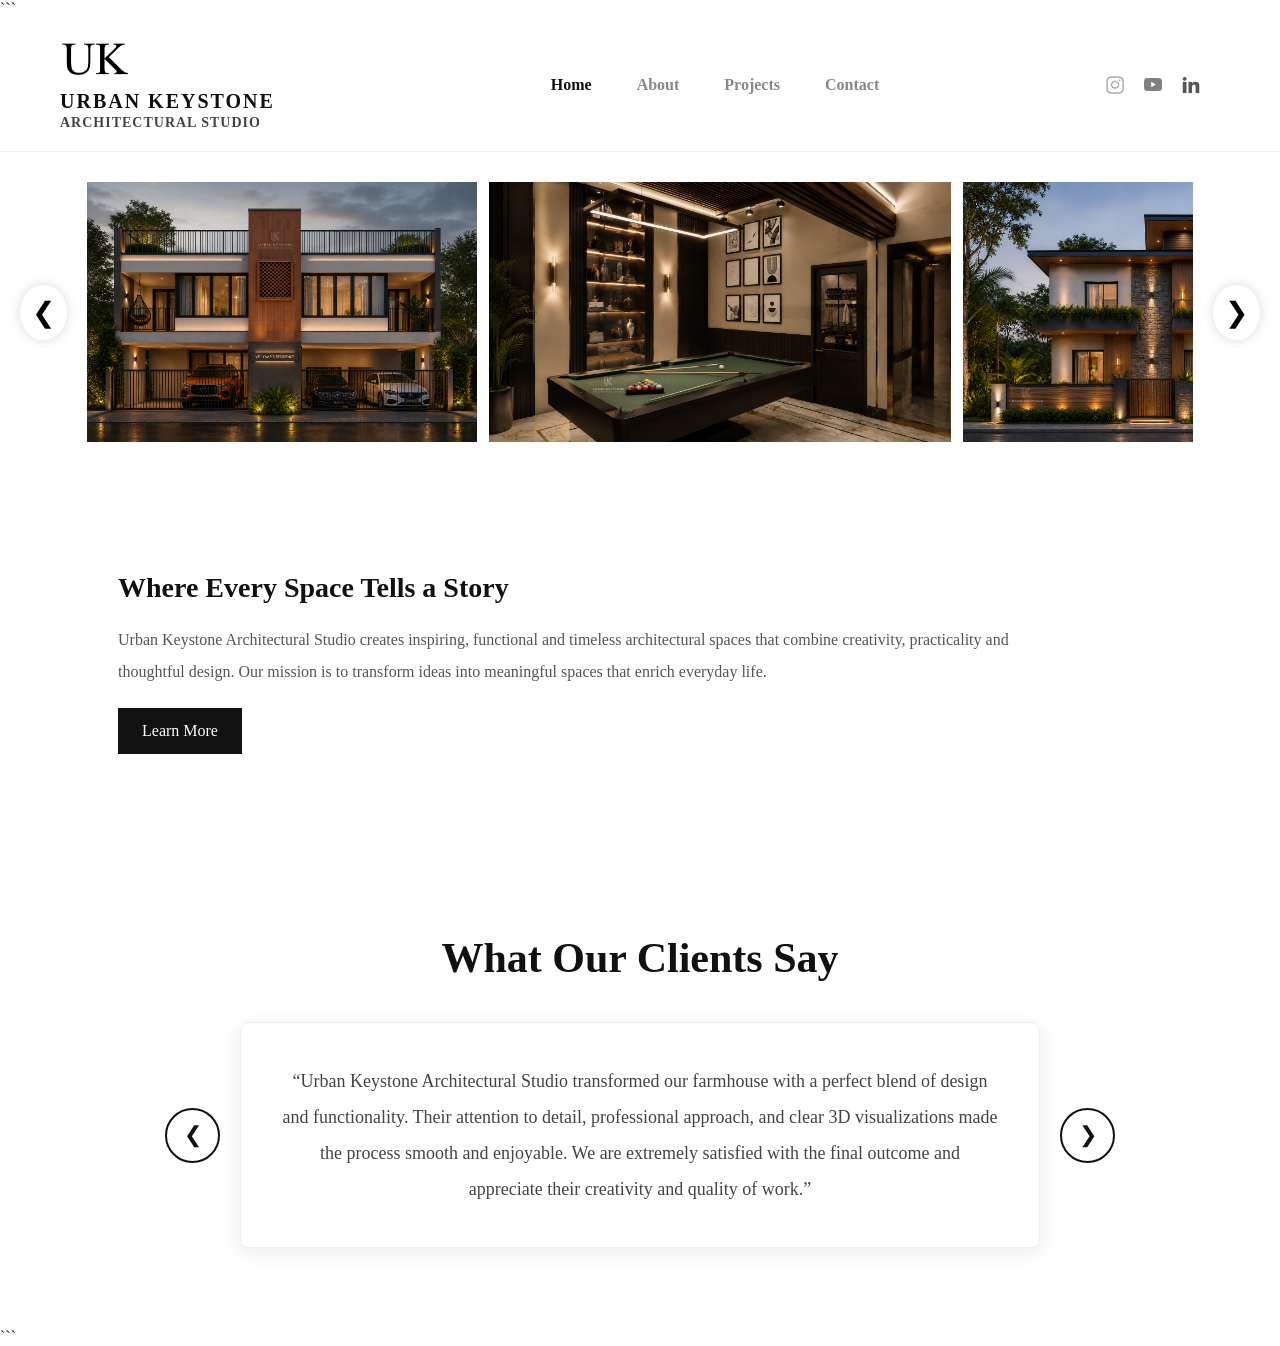
==== urban-keystone-v2/index.html @ 8635afcd "Add files via upload" ====
<!DOCTYPE html>

<html lang="en">

<head>
    <meta charset="UTF-8">
    <meta name="viewport" content="width=device-width, initial-scale=1.0">
    <title>Urban Keystone Architectural Studio</title>
    <meta name="description"
content="Urban Keystone Architectural Studio specializes in architectural planning, interior design, 3D visualization, residential and commercial projects.">

<meta name="keywords"
content="Urban Keystone, Urban Keystone Architectural Studio, Architecture, Interior Design, Residential Design">

<meta name="author"
content="Urban Keystone Architectural Studio">
    <link rel="preconnect" href="https://fonts.googleapis.com">
    <link rel="preconnect" href="https://fonts.gstatic.com" crossorigin>

    <link href="https://fonts.googleapis.com/css2?family=Red+Hat+Display:wght@300;400;500;600;700;800&display=swap" rel="stylesheet">
<link rel="stylesheet"
href="https://cdnjs.cloudflare.com/ajax/libs/font-awesome/6.5.2/css/all.min.css">
    <link rel="stylesheet" href="css/style.css">
</head>

<body>

```
<!-- NAVBAR -->

<nav class="navbar">

  <div class="logo-wrapper">

    <div class="logo">
        <img src="assets/images/logo.jpeg" alt="Urban Keystone">
    </div>

    <h1 class="brand-title">
        URBAN KEYSTONE
    </h1>

    <h3 class="studio-title">
        ARCHITECTURAL STUDIO
    </h3>

</div>

    <ul class="nav-links">
       <li><a href="index.html" class="active">Home</a></li>
        <li><a href="about.html">About</a></li>
        <li><a href="projects.html">Projects</a></li>
        <li><a href="contact.html">Contact</a></li>
    </ul>
<div class="social-links">

    <a href="https://www.instagram.com/uk_architectural_studio?igsh=MWUyNWdsdm1sc2g1Zg%3D%3D&utm_source=qr" target="_blank">
        <img src="assets/images/icons/instagram.png" alt="Instagram">
    </a>

    <a href="https://www.youtube.com/channel/UC3ftX18S6WsdTn4reTLVzFg" target="_blank">
        <img src="assets/images/icons/youtube.png" alt="YouTube">
    </a>

    <a href="https://www.linkedin.com/public-profile/settings/?lipi=urn%3Ali%3Apage%3Ad_flagship3_profile_self_edit_contact_info%3BRaxqkUIdQuOb%2B9Tn%2BLbnwQ%3D%3D" target="_blank">
        <img src="assets/images/icons/linkedin.png" alt="LinkedIn">
    </a>

</div>
</nav>

<!-- IMAGE STRIP -->

<section class="hero-carousel">

    <button class="carousel-btn prev">&#10094;</button>

    <div class="carousel-track">

      <img src="assets/images/projects/veliyaars-residence.jpg">

<img src="assets/images/projects/billiards-1.jpg">

<img src="assets/images/projects/french-villa.jpg">

<img src="assets/images/projects/kitchen-2.jpg">

<img src="assets/images/projects/english-villa.jpg">

<img src="assets/images/projects/master-bedroom.jpg">

<img src="assets/images/projects/tropical-bungalow.jpg">

<img src="assets/images/projects/master-toilet-3.jpg">

    </div>

    <button class="carousel-btn next">&#10095;</button>

</section>

<!-- ABOUT SECTION -->

<section class="home-about">

    <div class="container">

        <h2>
            Where Every Space Tells a Story
        </h2>

        <p>
            Urban Keystone Architectural Studio creates inspiring,
            functional and timeless architectural spaces that combine
            creativity, practicality and thoughtful design.

            Our mission is to transform ideas into meaningful spaces
            that enrich everyday life.
        </p>

        <a href="about.html" class="btn">
            Learn More
        </a>

    </div>

</section>
<section class="testimonials">

    <h2>What Our Clients Say</h2>

    <div class="testimonial-wrapper">

        <button class="testimonial-btn prev-testimonial">
            &#10094;
        </button>

        <div class="testimonial-container">

            <div class="testimonial-card active">

                <p>
                    “Urban Keystone Architectural Studio transformed our farmhouse with a perfect blend of design and functionality. Their attention to detail, professional approach, and clear 3D visualizations made the process smooth and enjoyable. We are extremely satisfied with the final outcome and appreciate their creativity and quality of work.”
                </p>

            </div>

            <div class="testimonial-card">

                <p>
                    “This studio delivered our private bungalow exactly as we imagined. Their creative design approach, attention to detail, and professional coordination made the entire journey seamless. From planning to execution, the team maintained excellent communication and ensured every space reflected our lifestyle and needs. We are truly happy and highly appreciate their dedication and quality of work.”
                </p>

            </div>

            <div class="testimonial-card">

                <p>
                    “The architects’ team transformed our interiors into an elegant and functional space with great attention to detail. Their planning, material selection, and professional approach made the entire process smooth and stress-free. We are extremely happy with the final outcome.”
                </p>

            </div>

        </div>

        <button class="testimonial-btn next-testimonial">
            &#10095;
        </button>

    </div>

</section>

<script>

    const track = document.querySelector(".carousel-track");

    document.querySelector(".next").addEventListener("click", () => {

        track.scrollBy({
            left: 350,
            behavior: "smooth"
        });

    });

    document.querySelector(".prev").addEventListener("click", () => {

        track.scrollBy({
            left: -350,
            behavior: "smooth"
        });

    });

</script>
```<script>

const testimonials =
document.querySelectorAll(".testimonial-card");

let currentTestimonial = 0;

function showTestimonial(index){

    testimonials.forEach(card=>{
        card.classList.remove("active");
    });

    testimonials[index]
    .classList.add("active");
}

document
.querySelector(".next-testimonial")
.addEventListener("click",()=>{

    currentTestimonial++;

    if(currentTestimonial >= testimonials.length){
        currentTestimonial = 0;
    }

    showTestimonial(currentTestimonial);

});

document
.querySelector(".prev-testimonial")
.addEventListener("click",()=>{

    currentTestimonial--;

    if(currentTestimonial < 0){
        currentTestimonial =
        testimonials.length - 1;
    }

    showTestimonial(currentTestimonial);

});

</script>

</body>

</html>
---- urban-keystone-v2/css/style.css ----
*{
    font-family:'Times New Roman',sans-serif !important;
}
*{
    margin:0;
    padding:0;
    box-sizing:border-box;
    font-family: "Times New Roman", serif !important;
}
html{
    scroll-behavior:smooth;
}

body{
    background:#fff;
    color:#111;
}

/* NAVBAR */

.navbar{
    display:grid;
    grid-template-columns:300px 1fr 150px;

    align-items:center;

    padding:20px 60px;

    background:#fff;

    border-bottom:1px solid #eee;
}

.logo-wrapper{
    display:flex;
    flex-direction:column;
    align-items:flex-start;
}
.logo img{
    height:40px;
    width:auto;
    margin-bottom:8px;
}

.brand-title{
    font-size:20px;
    font-weight:800;
    letter-spacing:2px;
    margin:0;
}

.studio-title{
    font-size:14px;
    font-weight:700;
    letter-spacing:1px;
    color:#444;
    margin-top:2px;
}
.nav-links{
    display:flex;
    justify-content:center;

    list-style:none;

    gap:45px;

    margin-top:0;
}

.nav-links a{
    text-decoration:none;
    color:#888;
    font-weight:600;
    transition:0.3s ease;
}

.nav-links a:hover{
    color:#111;
}
.nav-links a.active{
    color:#111;
    font-weight:700;
}
/* HERO SLIDER */

.slide-content h1{
    font-size:42px;
    font-weight:500;
}

.slide-content p{
    font-size:16px;
}

/* ABOUT PREVIEW */

.home-about{
    padding:100px 60px;
}

.home-about h2{
    font-size:28px;
    font-weight:600;
    margin-bottom:20px;
}

.home-about p{
    max-width:900px;
    line-height:2;
    color:#555;
}

/* BUTTON */

.btn{
    display:inline-block;
    padding:14px 24px;
    background:#111;
    color:white;
    text-decoration:none;
    margin-top:20px;
}

/* PROJECTS */

.container{
    width:90%;
    max-width:1400px;
    margin:auto;
}

.page-title{
    font-size:40px;
    margin:50px 0;
}

.masonry-grid{
    column-count:3;
    column-gap:20px;
}

.project-item{
    display:block;
    margin-bottom:20px;
    break-inside:avoid;
    position:relative;
}

.project-item img{
    width:100%;
    display:block;
}

.project-overlay{
    position:absolute;
    bottom:15px;
    left:15px;
    background:white;
    padding:10px 15px;
    opacity:0;
    transition:.3s;
}

.project-item:hover .project-overlay{
    opacity:1;
}

/* PROJECT DETAILS */

.project-hero img{
    width:100%;
    height:auto;
    object-fit:contain;
    display:block;
}

.project-content{
    max-width:900px;
    margin:auto;
    padding:80px 20px;
}

.project-content h1{
    font-size:60px;
    margin-bottom:20px;
}

.project-category{
    color:#666;
    margin-bottom:20px;
}

.project-description{
    line-height:2;
}

.project-badge{
    display:inline-block;
    border:1px solid #111;
    padding:10px 18px;
    margin-top:20px;
}

/* ABOUT */

.about-section{
    max-width:1100px;
    margin:auto;
    padding:80px 20px;
}

.team-grid{
    display:grid;
    grid-template-columns:1fr 1fr;
    gap:30px;
    margin-top:50px;
}

.team-card{
    border:1px solid #eee;
    padding:30px;
}

/* CONTACT */

.contact-section{
    max-width:1100px;
    margin:auto;
    padding:80px 20px;
}

.contact-grid{
    display:grid;
    grid-template-columns:1fr 1fr;
    gap:30px;
}

.contact-card{
    border:1px solid #eee;
    padding:25px;
}
/* HOME PAGE IMAGE STRIP */

.hero-carousel{
    width:100%;
    padding:30px 20px;

    display:flex;
    align-items:center;
    justify-content:center;

    gap:20px;

    overflow:hidden;
}

.carousel-track{
    display:flex;
    align-items:center;

    gap:12px;

    width:1300px;

    overflow:hidden;
}

.carousel-track img{
    height:260px;
    width:auto;

    object-fit:cover;

    flex-shrink:0;

    transition:.3s;

    cursor:pointer;
}

.carousel-track img:hover{
    transform:translateY(-8px);
}

.carousel-btn{
    width:55px;
    height:55px;

    border:none;
    border-radius:50%;

    background:white;

    font-size:28px;

    cursor:pointer;

    box-shadow:0 0 12px rgba(0,0,0,.15);
}

.carousel-btn:hover{
    background:#111;
    color:white;
}
/* TESTIMONIALS */

.testimonials{
    padding:80px 60px;
    text-align:center;
}

.testimonials h2{
    font-size:42px;
    margin-bottom:40px;
}

.testimonial-wrapper{
    display:flex;
    align-items:center;
    justify-content:center;
    gap:20px;
}

.testimonial-container{
    width:800px;
    position:relative;
}

.testimonial-card{
    display:none;

    background:#fff;

    border:1px solid #eee;

    padding:40px;

    box-shadow:0 5px 20px rgba(0,0,0,.08);

    border-radius:8px;
}

.testimonial-card.active{
    display:block;
}

.testimonial-card p{
    font-size:18px;
    line-height:2;
    color:#444;
}

.testimonial-btn{

    width:55px;
    height:55px;

    border:2px solid #111;

    border-radius:50%;

    background:white;

    color:#111;

    font-size:22px;

    cursor:pointer;

    transition:0.3s ease;
}

.testimonial-btn:hover{

    background:#111;

    color:white;

    transform:scale(1.05);
}
.social-links{
    display:flex;
    align-items:center;
    gap:20px;

    justify-self:end;

    margin-right:20px;
}

.social-links a{
    display:flex;
    align-items:center;
    justify-content:center;
}

.social-links img{
    width:18px;
    height:18px;
    object-fit:contain;
    display:block;
}
/* MOBILE */

@media(max-width:768px){

    .navbar{
        flex-direction:column;
        gap:20px;
        padding:20px;
    }

    .brand-title{
        font-size:22px;
    }

    .nav-links{
        flex-wrap:wrap;
        justify-content:center;
    }

    .slide-content{
        left:30px;
        bottom:40px;
    }

    .slide-content h1{
        font-size:42px;
    }

    .slide-content p{
        font-size:18px;
    }

    .masonry-grid{
        column-count:1;
    }

    .team-grid,
    .contact-grid{
        grid-template-columns:1fr;
    }
.home-about{
    padding:80px 60px;
}

.home-about h2{
    font-size:48px;
    margin-bottom:20px;
}

.home-about p{
    max-width:900px;
    line-height:2;
    color:#555;
}

}
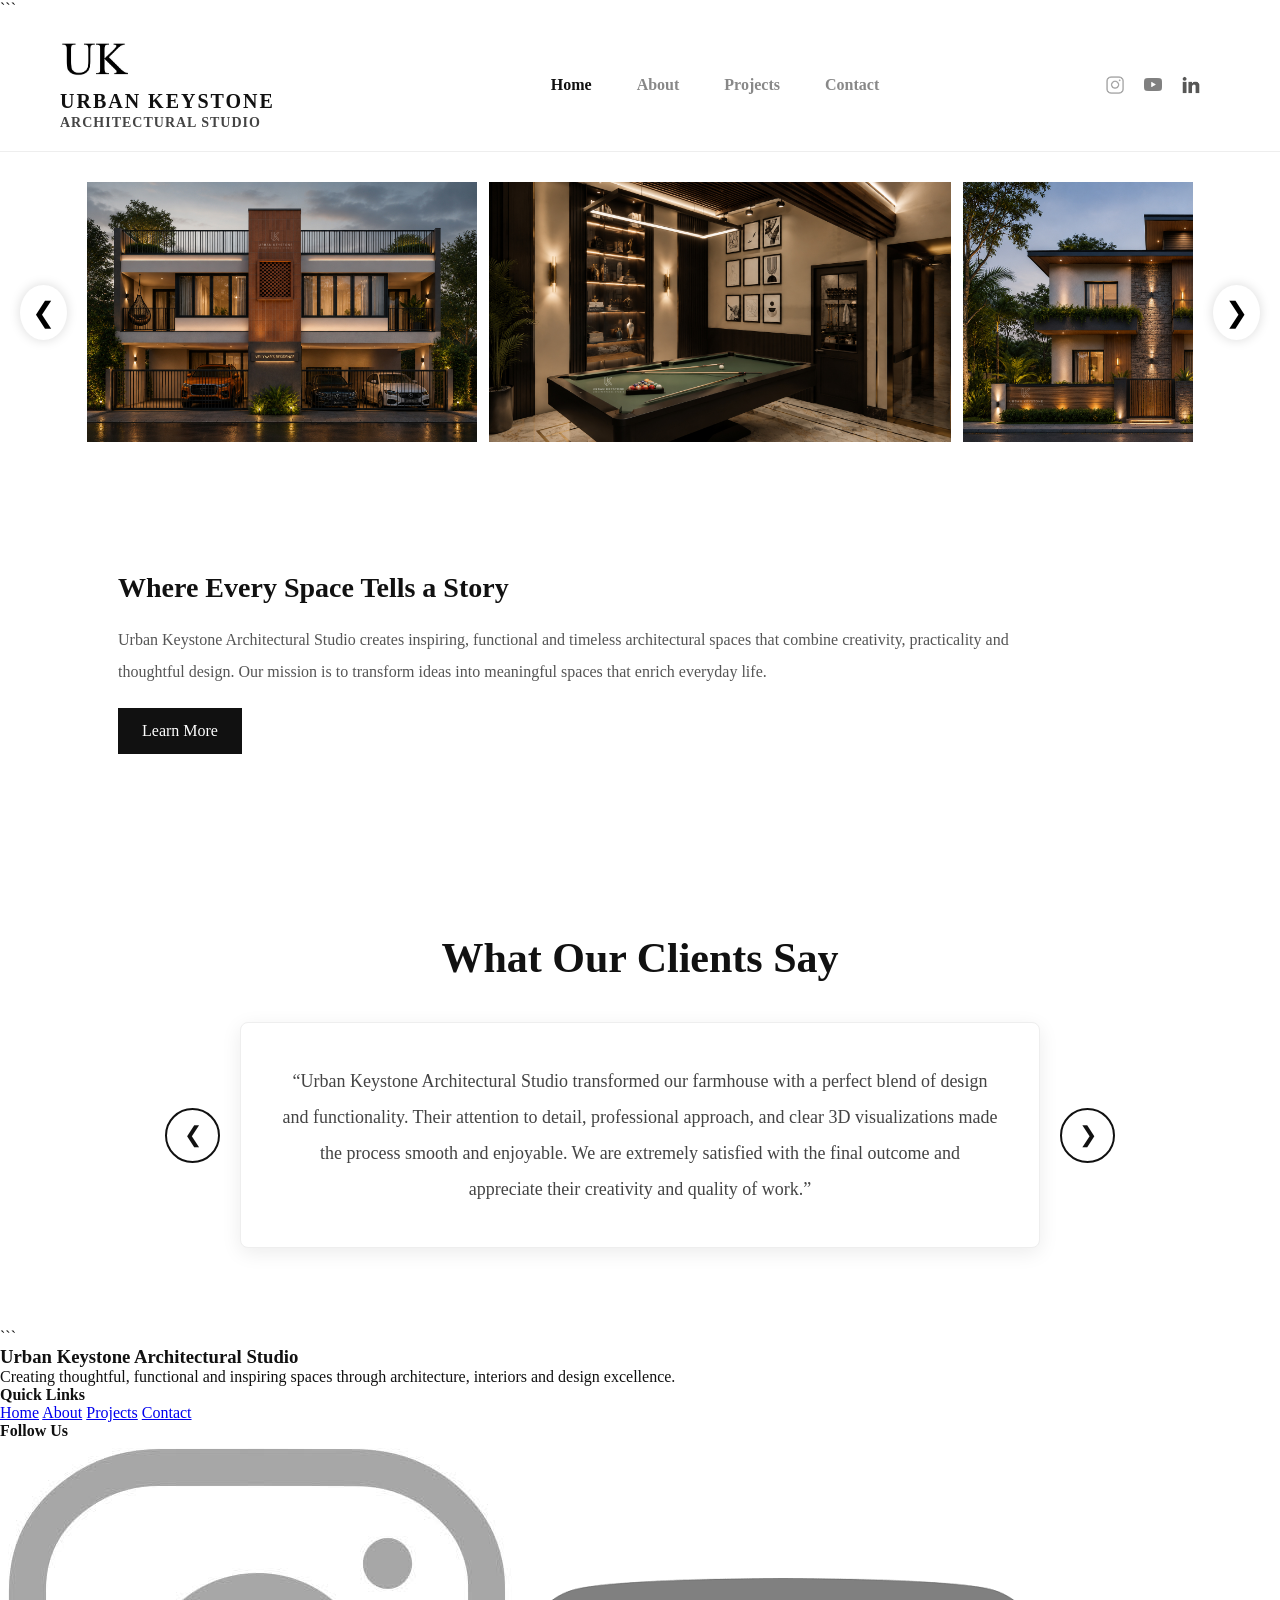
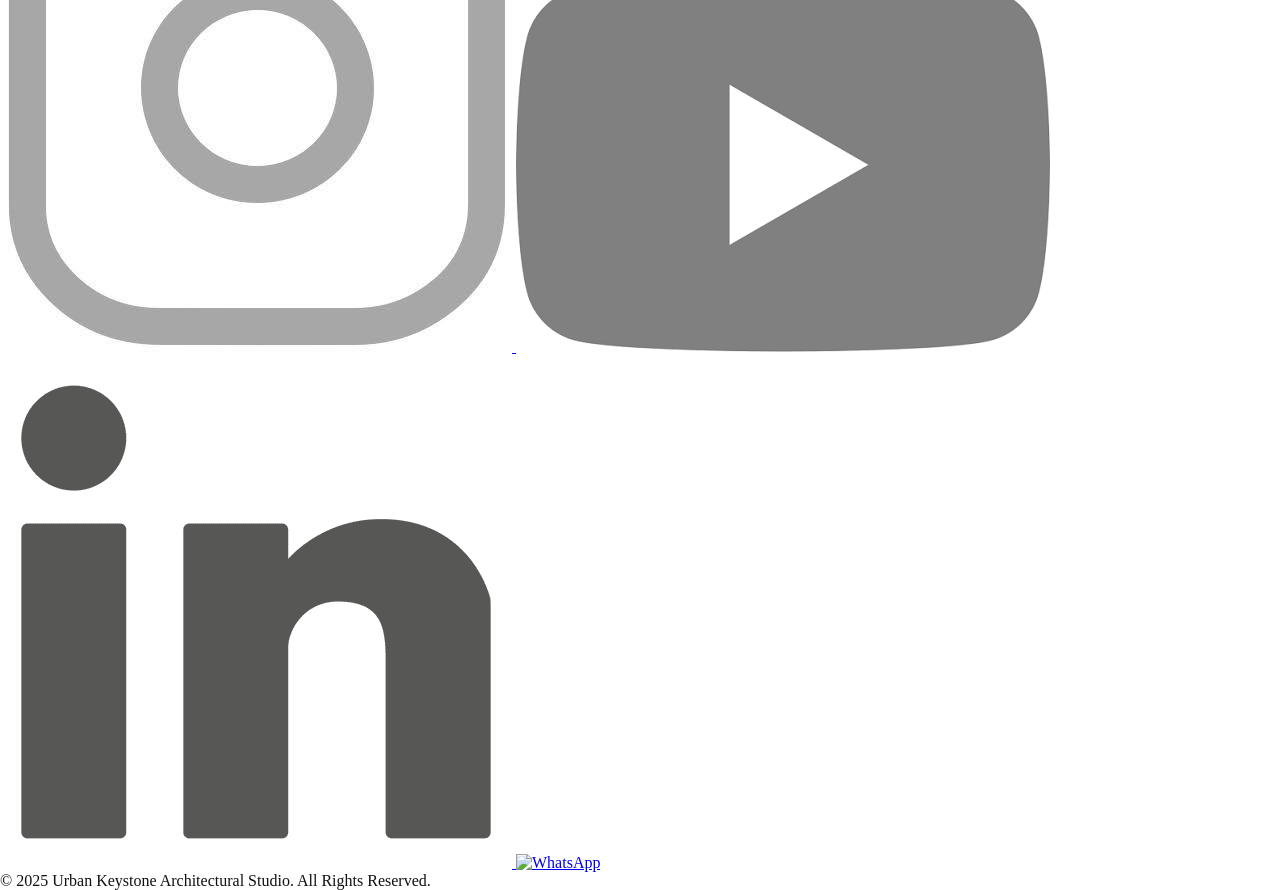
==== commit 3fd5012d: "Update index.html" ====
--- a/urban-keystone-v2/index.html
+++ b/urban-keystone-v2/index.html
@@ -194,6 +194,47 @@
     });
 
 </script>
+    <script>
+
+const slider = document.querySelector('.carousel-track');
+
+let isDown = false;
+let startX;
+let scrollLeft;
+
+slider.addEventListener('mousedown', (e) => {
+
+    isDown = true;
+    slider.classList.add('active');
+
+    startX = e.pageX - slider.offsetLeft;
+    scrollLeft = slider.scrollLeft;
+
+});
+
+slider.addEventListener('mouseleave', () => {
+    isDown = false;
+});
+
+slider.addEventListener('mouseup', () => {
+    isDown = false;
+});
+
+slider.addEventListener('mousemove', (e) => {
+
+    if(!isDown) return;
+
+    e.preventDefault();
+
+    const x = e.pageX - slider.offsetLeft;
+
+    const walk = (x - startX) * 2;
+
+    slider.scrollLeft = scrollLeft - walk;
+
+});
+
+</script>
 ```<script>
 
 const testimonials =
@@ -241,7 +282,68 @@
 });
 
 </script>
-
+<footer class="footer">
+
+    <div class="footer-content">
+
+        <div class="footer-left">
+
+            <h3>Urban Keystone Architectural Studio</h3>
+
+            <p>
+                Creating thoughtful, functional and inspiring spaces
+                through architecture, interiors and design excellence.
+            </p>
+
+        </div>
+
+        <div class="footer-center">
+
+            <h4>Quick Links</h4>
+
+            <a href="index.html">Home</a>
+            <a href="about.html">About</a>
+            <a href="projects.html">Projects</a>
+            <a href="contact.html">Contact</a>
+
+        </div>
+
+        <div class="footer-right">
+
+            <h4>Follow Us</h4>
+
+            <div class="footer-social">
+
+                <a href="#" target="_blank">
+                    <img src="assets/images/icons/instagram.png" alt="Instagram">
+                </a>
+
+                <a href="#" target="_blank">
+                    <img src="assets/images/icons/youtube.png" alt="YouTube">
+                </a>
+
+                <a href="#" target="_blank">
+                    <img src="assets/images/icons/linkedin.png" alt="LinkedIn">
+                </a>
+
+                <a href="#" target="_blank">
+                    <img src="assets/images/icons/whatsapp.png" alt="WhatsApp">
+                </a>
+
+            </div>
+
+        </div>
+
+    </div>
+
+    <div class="footer-bottom">
+
+        © 2025 Urban Keystone Architectural Studio.
+        All Rights Reserved.
+
+    </div>
+
+</footer>
 </body>
 
 </html>
--- a/urban-keystone-v2/css/style.css
+++ b/urban-keystone-v2/css/style.css
@@ -257,13 +257,28 @@
 
 .carousel-track{
     display:flex;
-    align-items:center;
-
     gap:12px;
 
     width:1300px;
 
-    overflow:hidden;
+    overflow-x:auto;
+    overflow-y:hidden;
+
+    scroll-behavior:smooth;
+
+    scrollbar-width:none;
+
+    cursor:grab;
+
+    -webkit-overflow-scrolling:touch;
+}
+
+.carousel-track::-webkit-scrollbar{
+    display:none;
+}
+
+.carousel-track:active{
+    cursor:grabbing;
 }
 
 .carousel-track img{
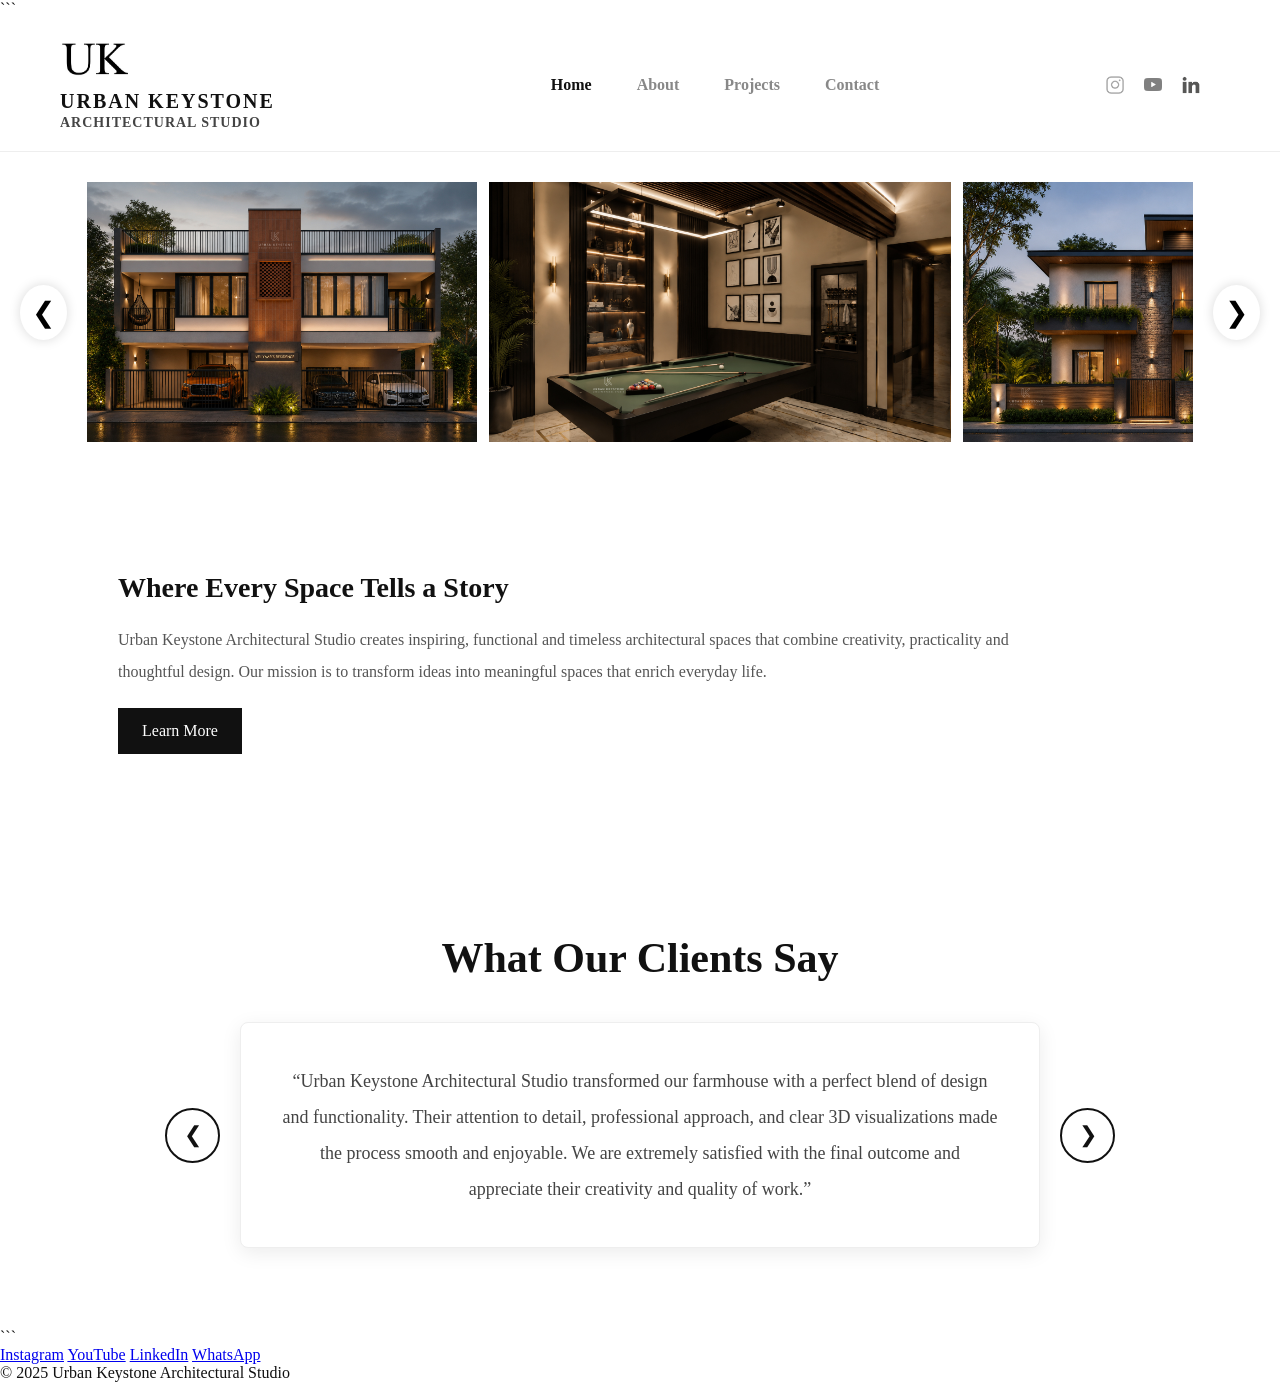
==== commit 3fcaabb3: "Update index.html" ====
--- a/urban-keystone-v2/index.html
+++ b/urban-keystone-v2/index.html
@@ -284,62 +284,21 @@
 </script>
 <footer class="footer">
 
-    <div class="footer-content">
-
-        <div class="footer-left">
-
-            <h3>Urban Keystone Architectural Studio</h3>
-
-            <p>
-                Creating thoughtful, functional and inspiring spaces
-                through architecture, interiors and design excellence.
-            </p>
-
-        </div>
-
-        <div class="footer-center">
-
-            <h4>Quick Links</h4>
-
-            <a href="index.html">Home</a>
-            <a href="about.html">About</a>
-            <a href="projects.html">Projects</a>
-            <a href="contact.html">Contact</a>
-
-        </div>
-
-        <div class="footer-right">
-
-            <h4>Follow Us</h4>
-
-            <div class="footer-social">
-
-                <a href="#" target="_blank">
-                    <img src="assets/images/icons/instagram.png" alt="Instagram">
-                </a>
-
-                <a href="#" target="_blank">
-                    <img src="assets/images/icons/youtube.png" alt="YouTube">
-                </a>
-
-                <a href="#" target="_blank">
-                    <img src="assets/images/icons/linkedin.png" alt="LinkedIn">
-                </a>
-
-                <a href="#" target="_blank">
-                    <img src="assets/images/icons/whatsapp.png" alt="WhatsApp">
-                </a>
-
-            </div>
-
-        </div>
-
-    </div>
-
-    <div class="footer-bottom">
-
-        © 2025 Urban Keystone Architectural Studio.
-        All Rights Reserved.
+    <div class="footer-links">
+
+        <a href="#">Instagram</a>
+
+        <a href="#">YouTube</a>
+
+        <a href="#">LinkedIn</a>
+
+        <a href="#">WhatsApp</a>
+
+    </div>
+
+    <div class="footer-copy">
+
+        © 2025 Urban Keystone Architectural Studio
 
     </div>
 
--- a/urban-keystone-v2/css/style.css
+++ b/urban-keystone-v2/css/style.css
@@ -470,5 +470,4 @@
     line-height:2;
     color:#555;
 }
-
-}
+}
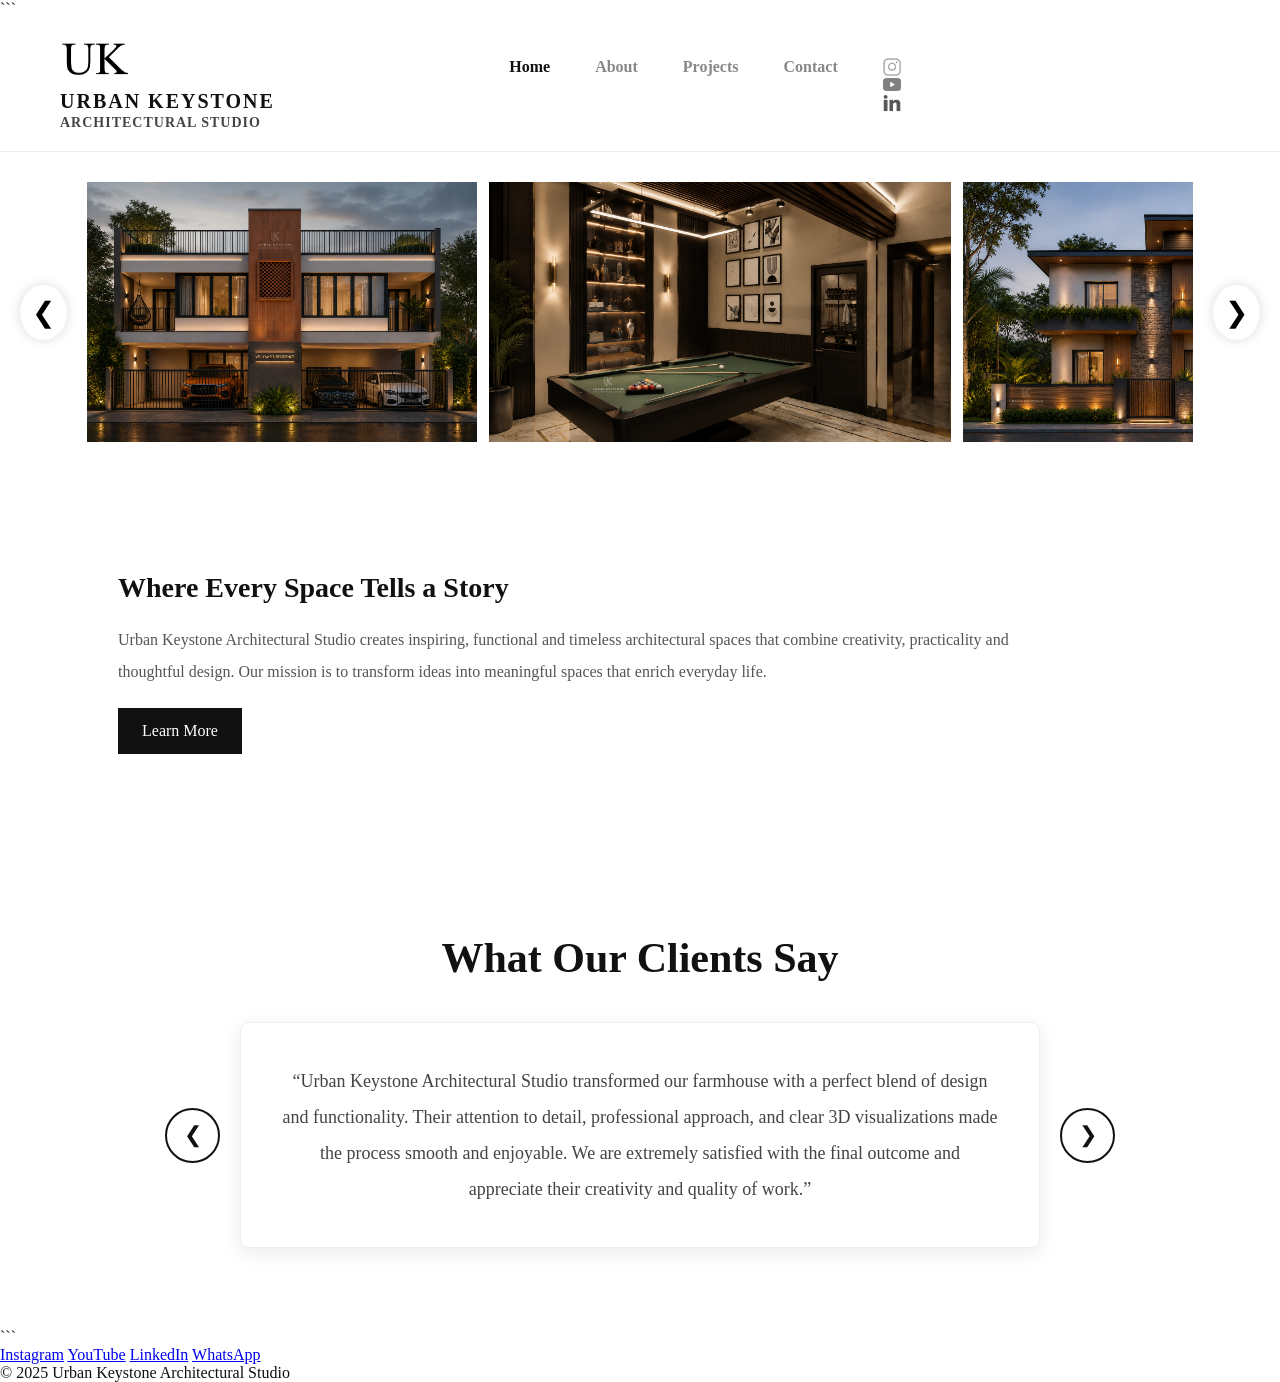
==== commit 3c38e647: "Added social icons to all pages" ====
--- a/urban-keystone-v2/index.html
+++ b/urban-keystone-v2/index.html
@@ -51,22 +51,30 @@
         <li><a href="about.html">About</a></li>
         <li><a href="projects.html">Projects</a></li>
         <li><a href="contact.html">Contact</a></li>
+        <div class="social-links">
+
+    <div class="social-row">
+
+        <a href="https://www.instagram.com/uk_architectural_studio?igsh=MWUyNWdsdm1sc2g1Zg%3D%3D&utm_source=qr"
+           target="_blank">
+            <img src="assets/images/icons/instagram.png" alt="Instagram">
+        </a>
+
+        <a href="https://www.youtube.com/channel/UC3ftX18S6WsdTn4reTLVzFg"
+           target="_blank">
+            <img src="assets/images/icons/youtube.png" alt="YouTube">
+        </a>
+
+        <a href="https://www.linkedin.com/in/urban-keystone-undefined-276a0a416/"
+           target="_blank">
+            <img src="assets/images/icons/linkedin.png" alt="LinkedIn">
+        </a>
+
+    </div>
+
+</div>
     </ul>
-<div class="social-links">
-
-    <a href="https://www.instagram.com/uk_architectural_studio?igsh=MWUyNWdsdm1sc2g1Zg%3D%3D&utm_source=qr" target="_blank">
-        <img src="assets/images/icons/instagram.png" alt="Instagram">
-    </a>
-
-    <a href="https://www.youtube.com/channel/UC3ftX18S6WsdTn4reTLVzFg" target="_blank">
-        <img src="assets/images/icons/youtube.png" alt="YouTube">
-    </a>
-
-    <a href="https://www.linkedin.com/public-profile/settings/?lipi=urn%3Ali%3Apage%3Ad_flagship3_profile_self_edit_contact_info%3BRaxqkUIdQuOb%2B9Tn%2BLbnwQ%3D%3D" target="_blank">
-        <img src="assets/images/icons/linkedin.png" alt="LinkedIn">
-    </a>
-
-</div>
+
 </nav>
 
 <!-- IMAGE STRIP -->
--- a/urban-keystone-v2/css/style.css
+++ b/urban-keystone-v2/css/style.css
@@ -470,4 +470,55 @@
     line-height:2;
     color:#555;
 }
-}
+    /* FOOTER */
+
+.footer{
+
+    padding:40px 60px;
+
+    text-align:right;
+
+    border-top:1px solid #eee;
+
+    margin-top:80px;
+}
+
+.footer-links{
+
+    display:flex;
+
+    flex-direction:column;
+
+    align-items:flex-end;
+
+    gap:10px;
+
+    margin-bottom:20px;
+}
+
+.footer-links a{
+
+    text-decoration:none;
+
+    color:#666;
+
+    font-size:15px;
+
+    font-weight:500;
+
+    transition:.3s;
+}
+
+.footer-links a:hover{
+
+    color:#111;
+}
+
+.footer-copy{
+
+    font-size:13px;
+
+    color:#999;
+}
+}
+}
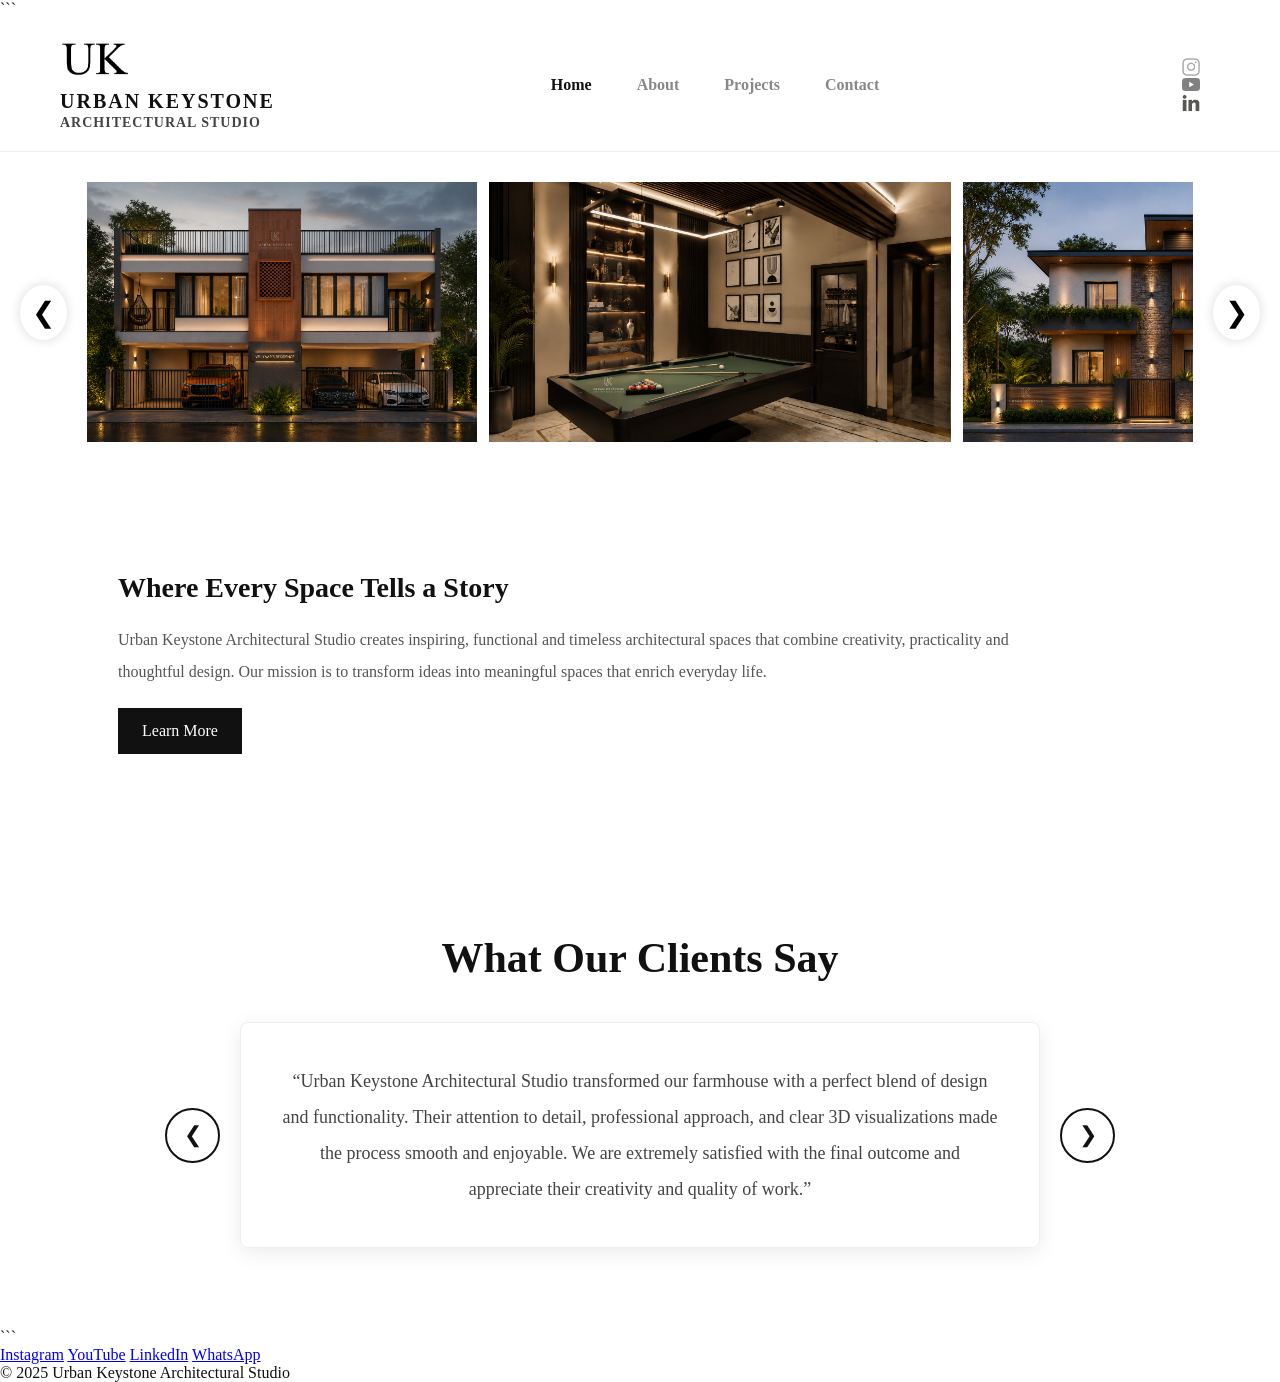
==== commit 54acdcd3: "Added social icons to all pages" ====
--- a/urban-keystone-v2/index.html
+++ b/urban-keystone-v2/index.html
@@ -51,7 +51,10 @@
         <li><a href="about.html">About</a></li>
         <li><a href="projects.html">Projects</a></li>
         <li><a href="contact.html">Contact</a></li>
-        <div class="social-links">
+
+</div>
+    </ul>
+ <div class="social-links">
 
     <div class="social-row">
 
@@ -69,12 +72,6 @@
            target="_blank">
             <img src="assets/images/icons/linkedin.png" alt="LinkedIn">
         </a>
-
-    </div>
-
-</div>
-    </ul>
-
 </nav>
 
 <!-- IMAGE STRIP -->
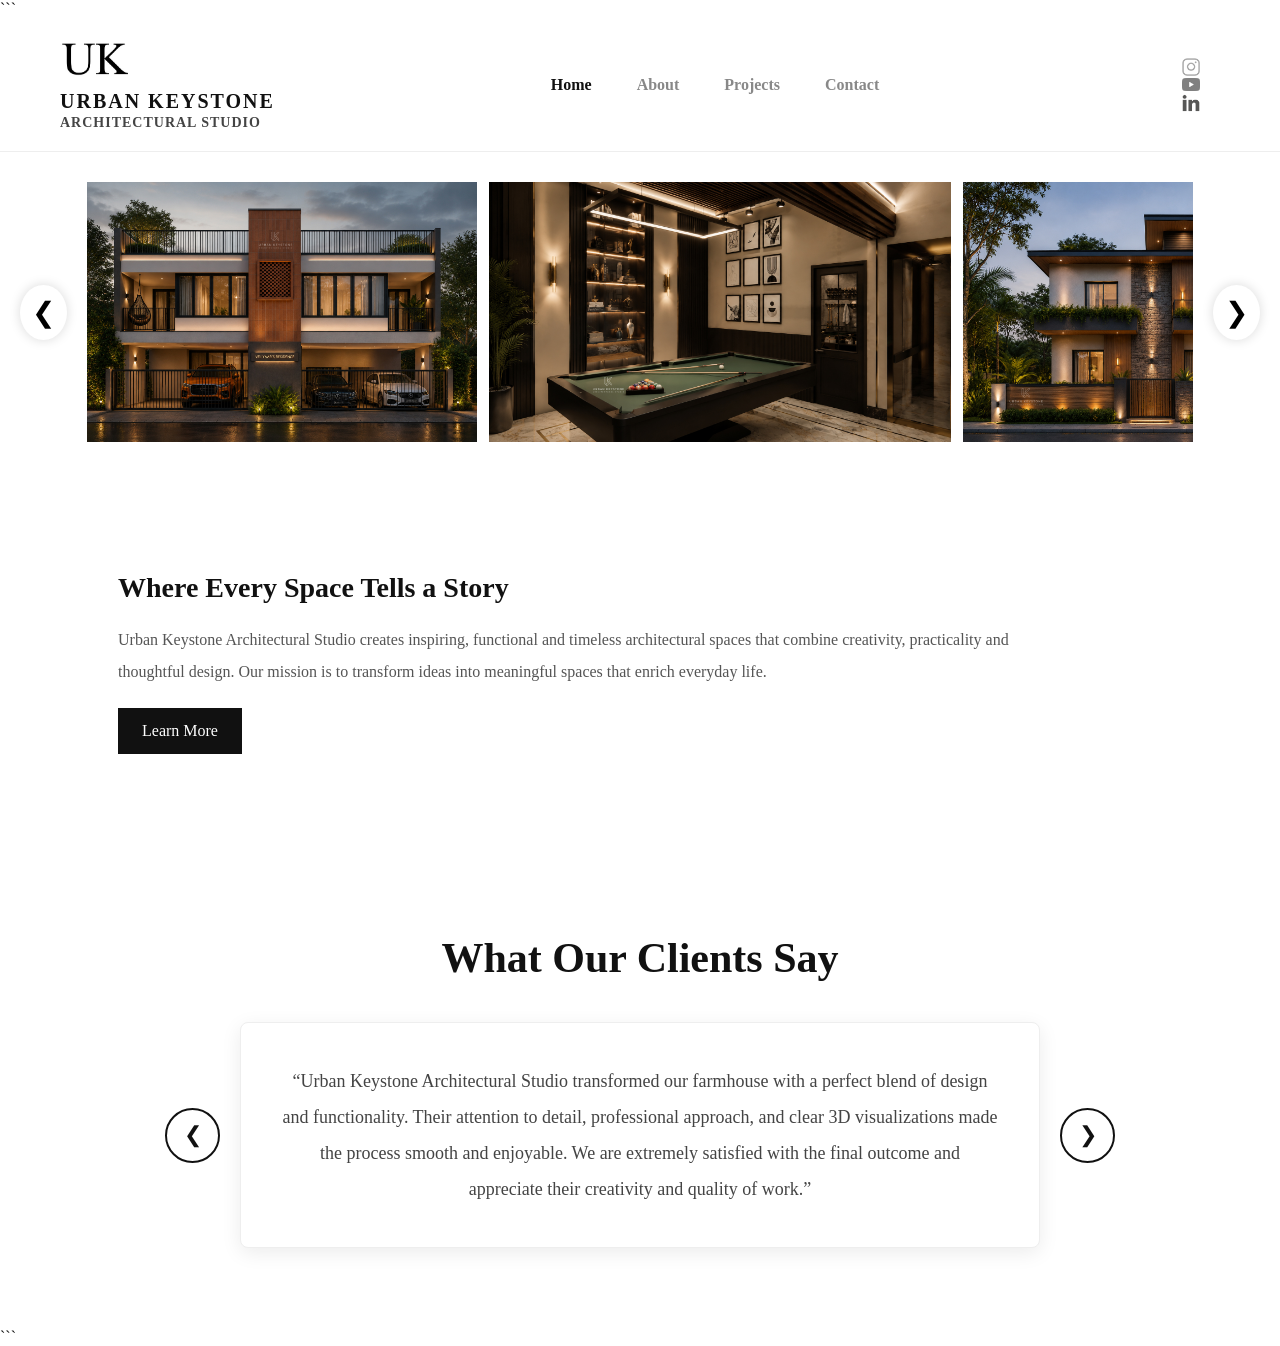
==== commit 726cd1ef: "Describe your change" ====
--- a/urban-keystone-v2/index.html
+++ b/urban-keystone-v2/index.html
@@ -30,50 +30,53 @@
 
 <nav class="navbar">
 
-  <div class="logo-wrapper">
-
-    <div class="logo">
-        <img src="assets/images/logo.jpeg" alt="Urban Keystone">
-    </div>
-
-    <h1 class="brand-title">
-        URBAN KEYSTONE
-    </h1>
-
-    <h3 class="studio-title">
-        ARCHITECTURAL STUDIO
-    </h3>
-
-</div>
+    <div class="logo-wrapper">
+
+        <div class="logo">
+            <img src="assets/images/logo.jpeg" alt="Urban Keystone">
+        </div>
+
+        <h1 class="brand-title">
+            URBAN KEYSTONE
+        </h1>
+
+        <h3 class="studio-title">
+            ARCHITECTURAL STUDIO
+        </h3>
+
+    </div>
 
     <ul class="nav-links">
-       <li><a href="index.html" class="active">Home</a></li>
+        <li><a href="index.html" class="active">Home</a></li>
         <li><a href="about.html">About</a></li>
         <li><a href="projects.html">Projects</a></li>
         <li><a href="contact.html">Contact</a></li>
-
-</div>
     </ul>
- <div class="social-links">
-
-    <div class="social-row">
-
-        <a href="https://www.instagram.com/uk_architectural_studio?igsh=MWUyNWdsdm1sc2g1Zg%3D%3D&utm_source=qr"
-           target="_blank">
-            <img src="assets/images/icons/instagram.png" alt="Instagram">
-        </a>
-
-        <a href="https://www.youtube.com/channel/UC3ftX18S6WsdTn4reTLVzFg"
-           target="_blank">
-            <img src="assets/images/icons/youtube.png" alt="YouTube">
-        </a>
-
-        <a href="https://www.linkedin.com/in/urban-keystone-undefined-276a0a416/"
-           target="_blank">
-            <img src="assets/images/icons/linkedin.png" alt="LinkedIn">
-        </a>
+
+    <div class="social-links">
+
+        <div class="social-row">
+
+            <a href="https://www.instagram.com/uk_architectural_studio?igsh=MWUyNWdsdm1sc2g1Zg%3D%3D&utm_source=qr"
+               target="_blank">
+                <img src="assets/images/icons/instagram.png" alt="Instagram">
+            </a>
+
+            <a href="https://www.youtube.com/channel/UC3ftX18S6WsdTn4reTLVzFg"
+               target="_blank">
+                <img src="assets/images/icons/youtube.png" alt="YouTube">
+            </a>
+
+            <a href="https://www.linkedin.com/in/urban-keystone-undefined-276a0a416/"
+               target="_blank">
+                <img src="assets/images/icons/linkedin.png" alt="LinkedIn">
+            </a>
+
+        </div>
+
+    </div>
+
 </nav>
-
 <!-- IMAGE STRIP -->
 
 <section class="hero-carousel">
@@ -287,27 +290,6 @@
 });
 
 </script>
-<footer class="footer">
-
-    <div class="footer-links">
-
-        <a href="#">Instagram</a>
-
-        <a href="#">YouTube</a>
-
-        <a href="#">LinkedIn</a>
-
-        <a href="#">WhatsApp</a>
-
-    </div>
-
-    <div class="footer-copy">
-
-        © 2025 Urban Keystone Architectural Studio
-
-    </div>
-
-</footer>
 </body>
 
 </html>
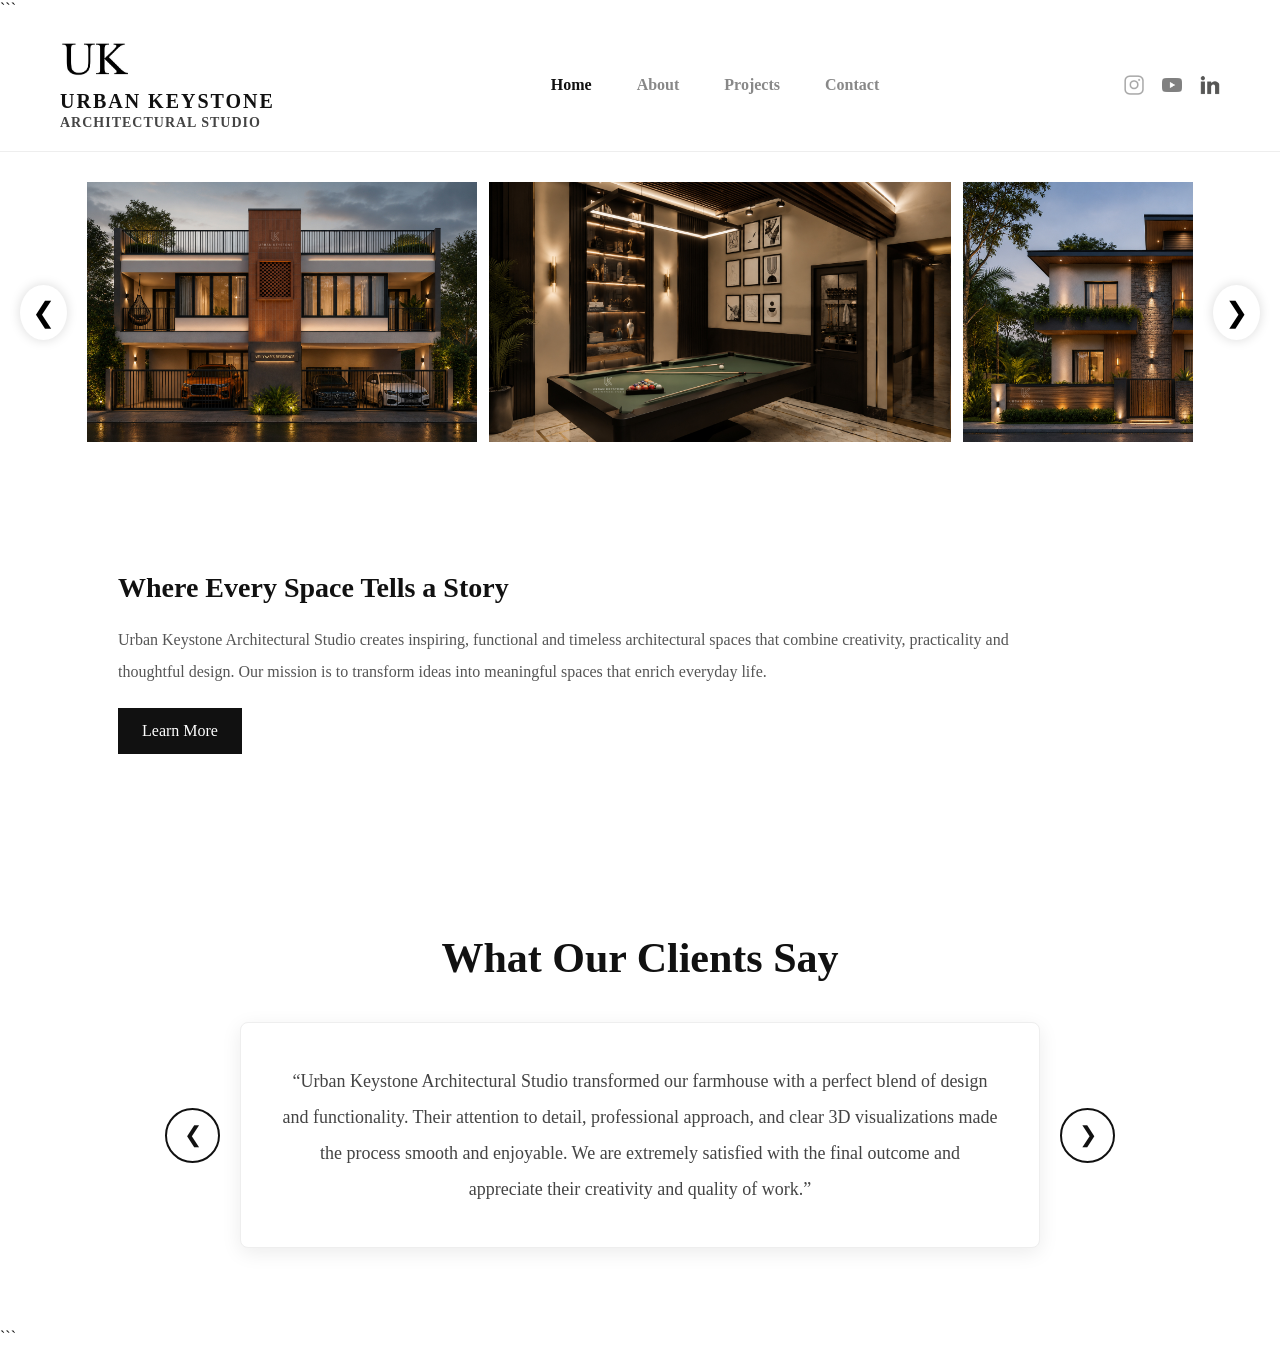
==== commit 7fd73ca5: "Describe your change" ====
--- a/urban-keystone-v2/index.html
+++ b/urban-keystone-v2/index.html
@@ -21,6 +21,8 @@
 <link rel="stylesheet"
 href="https://cdnjs.cloudflare.com/ajax/libs/font-awesome/6.5.2/css/all.min.css">
     <link rel="stylesheet" href="css/style.css">
+
+    <meta name="google-site-verification" content="WxpPN6iIA-r8rMR3wCpy9W87Ojzu9d6qndfRHbnFYLM" />
 </head>
 
 <body>
--- a/urban-keystone-v2/css/style.css
+++ b/urban-keystone-v2/css/style.css
@@ -145,6 +145,13 @@
     margin-bottom:20px;
     break-inside:avoid;
     position:relative;
+}
+.project-item,
+.project-item:visited,
+.project-item:hover,
+.project-item:active{
+    color:#111 !important;
+    text-decoration:none !important;
 }
 
 .project-item img{
@@ -161,6 +168,10 @@
     opacity:0;
     transition:.3s;
 }
+.project-overlay *{
+    color:#111 !important;
+    text-decoration:none !important;
+}
 
 .project-item:hover .project-overlay{
     opacity:1;
@@ -395,24 +406,25 @@
     transform:scale(1.05);
 }
 .social-links{
-    display:flex;
+    justify-self:end;
+}
+
+.social-row{
+    display:flex;
+    flex-direction:row;
     align-items:center;
-    gap:20px;
-
-    justify-self:end;
-
-    margin-right:20px;
-}
-
-.social-links a{
+    gap:18px;
+}
+
+.social-row a{
     display:flex;
     align-items:center;
     justify-content:center;
 }
 
-.social-links img{
-    width:18px;
-    height:18px;
+.social-row img{
+    width:20px;
+    height:20px;
     object-fit:contain;
     display:block;
 }
@@ -470,55 +482,5 @@
     line-height:2;
     color:#555;
 }
-    /* FOOTER */
-
-.footer{
-
-    padding:40px 60px;
-
-    text-align:right;
-
-    border-top:1px solid #eee;
-
-    margin-top:80px;
-}
-
-.footer-links{
-
-    display:flex;
-
-    flex-direction:column;
-
-    align-items:flex-end;
-
-    gap:10px;
-
-    margin-bottom:20px;
-}
-
-.footer-links a{
-
-    text-decoration:none;
-
-    color:#666;
-
-    font-size:15px;
-
-    font-weight:500;
-
-    transition:.3s;
-}
-
-.footer-links a:hover{
-
-    color:#111;
-}
-
-.footer-copy{
-
-    font-size:13px;
-
-    color:#999;
-}
-}
-}
+}
+
